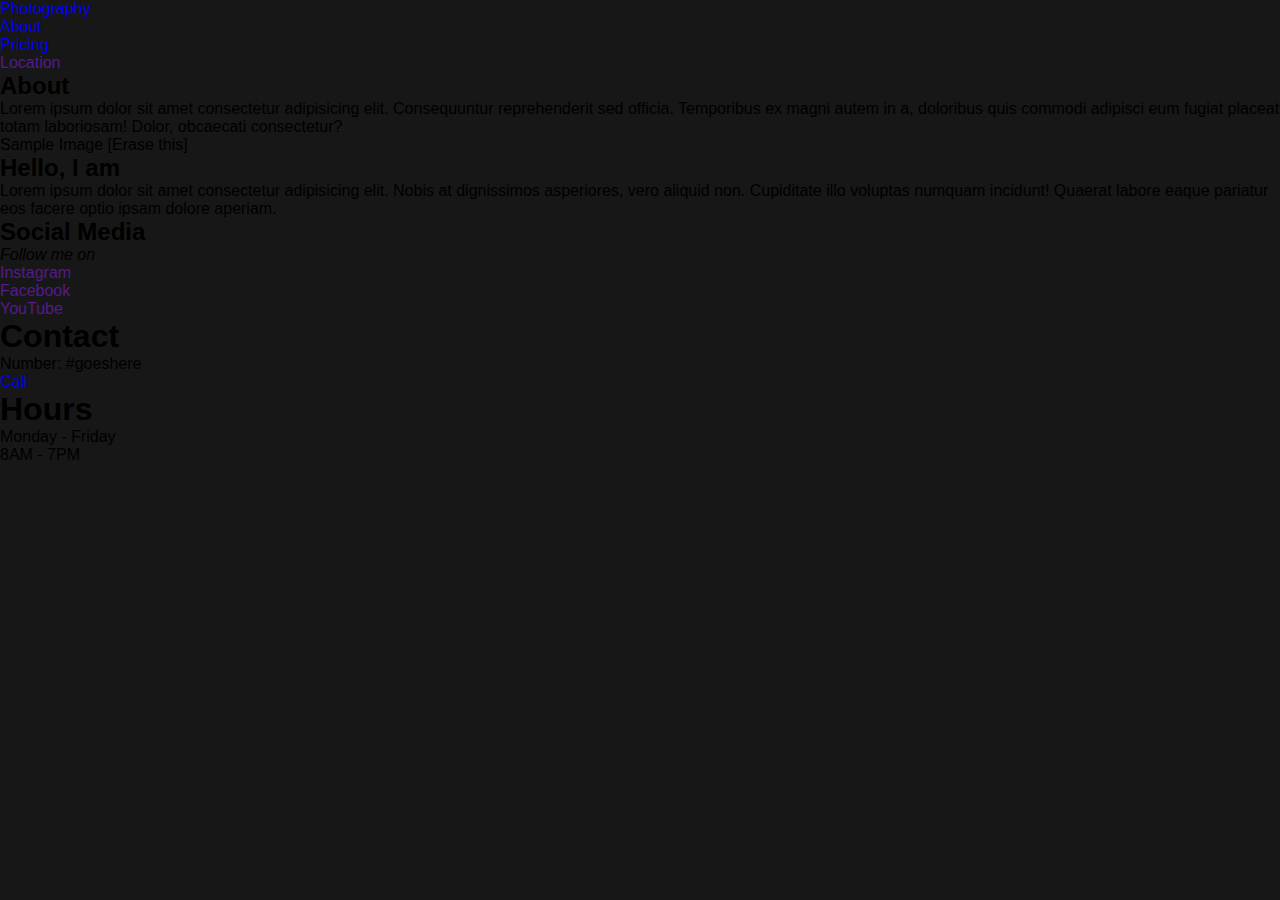
==== complex/about.html @ 6507aab0 "Add files via upload" ====
<!DOCTYPE html>
<html>

<head>
    <meta charset="utf-8">
    <meta http-equiv="X-UA-Compatible" content="IE=edge">
    <title></title>
    <meta name="description" content="">
    <meta name="viewport" content="width=device-width, initial-scale=1">
    <link rel="stylesheet" href="css/style.css">
</head>

<nav class="nav">
    <section class="nav-logo">
        <a href="index.html" class="nav-logo-h2">Photography</a>
    </section>

    <ul class="nav-ul">
        <li class="nav-li"><a href="about.html" class="nav-a">About</a></li>
        <li class="nav-li"><a href="price.html" class="nav-a">Pricing</a></li>
        <li class="nav-li"><a href="" class="nav-a">Location</a></li>
    </ul>
</nav>


<header class="header">
    <h2 class="header-h2">
        About
    </h2>
    <p class="header-p">
        Lorem ipsum dolor sit amet consectetur adipisicing elit. Consequuntur reprehenderit sed officia. Temporibus ex
        magni autem in a, doloribus quis commodi adipisci eum fugiat placeat totam laboriosam! Dolor, obcaecati
        consectetur?
    </p>
</header>

<section class="grid-about">
    <article class="g-two">
        <section class="grid-portrait">
            <div class="g-p-div">Sample Image [Erase this]
                <!--<img class="bio-pic" src="images/1.jpg">-->
            </div>
        </section>

        <article class="grid-bio">
            <h2 class="grid-bio-h2">Hello, I am</h2>
            <p class="grid-p">
                Lorem ipsum dolor sit amet consectetur adipisicing elit. Nobis at dignissimos asperiores, vero aliquid
                non. Cupiditate illo voluptas numquam incidunt! Quaerat labore eaque pariatur eos facere optio ipsam
                dolore aperiam.
            </p>
        </article>


    </article>
</section>

<section class="quote-c">
    <h2 class="quote-h3">Social Media</h2>
    <em class="em">Follow me on</em>
    <div class="quote-c-socials">
        <ul class="socials-ul">
            <li class="socials-li"><a href="" class="socials-a">Instagram</a></li>
            <li class="socials-li"><a href="" class="socials-a">Facebook</a></li>
            <li class="socials-li"><a href="" class="socials-a">YouTube</a></li>
        </ul>
    </div>
</section>

<footer>
    <section class="footer-social">
        <h1 class="footer-h1">Contact</h1>
        <p class="footer-p">Number: #goeshere
        </p>
        <a href="#" class="footer-btn">Call</a>
    </section>

    <section class="footer-info" id="footer">
        <h1 class="footer-i-p">Hours</h1>
        <p class="footer-i-a">Monday - Friday</p>
        <p class="footer-i-a">8AM - 7PM</p>
    </section>

</footer>
</body>

</html>
---- complex/css/style.css ----
* {
    margin: 0;
    padding: 0;
    box-sizing: border-box;
    font-family: sans-serif;
}

/* General Settings */
li {
    list-style-type: none;
}

a {
    text-decoration: none;
}

:root {
    --bg: #171717;
    --bg-link: #fff;
    --overlay-bg: whitesmoke;
    --overlay-link: #333;
}

body {
    background-color: var(--bg);
}

/* Header Settings */
.header-container {
    height: 100px;
    width: 100%;
    display: flex;
    align-items: center;
    justify-content: space-around;
    background-color: var(--bg);
}

.logo {
    color: var(--bg-link);
}

/* Overlay Header */
.header-container-2 {
    height: 100px;
    width: 100%;
    display: flex;
    align-items: center;
    justify-content: space-around;
}

.logo-nav {
    color: var(--overlay-link);
}

.close-1 {
    font-size: 30px;
    transition: .3s ease-in-out;
    color: var(--overlay-link);
}

.close-1:hover {
    color: lightgray;
    cursor: pointer;
}

/* Default Toggle Style */
.menu-toggle {
    width: 2rem;
    height: 1rem;
    cursor: pointer;
    display: flex;
    flex-direction: column;
    justify-content: space-around;
}

.menu-toggle span:nth-child(1) {
    width: 70%;
    height: 2px;
    background-color: var(--bg-link);
    transition: 0.5s;
}
.menu-toggle span:nth-child(2) {
    width: 100%;
    height: 2px;
    background-color: var(--bg-link);
}

.menu-toggle:hover span {
    width: 100%;
    opacity: 0.5;
    transition: 0.5s;
}

/*** Overlay Menu Styles ***/
.menu {
    position: fixed;
        left: 0;
        top: -100vh; /* Hides menu ontop*/
    width: 100%;
    height: 100vh;
    background-color: var(--overlay-bg);
    transition: 0.2s;
}

/*** Reveal Overlay ***/
.menu.active {
    top: 0;
    transition: 0.2s;
}

.menu ul {
    margin-top: 70px;
    display: flex;
    flex-direction: column;
    align-items: center;
    justify-content: space-between;
    height: 340px;
}

.nav-link {
    position: relative; /* To use hover effect */
        left: 0;
    color: var(--overlay-link-c);
    text-decoration: none;
    font-size: 1.3rem;
    transition: 0.5s;
    opacity: 0;
    color: var(--overlay-link);
}

.nav-link.active {
    opacity: 1;
    transition: 0.5s;
}

.nav-link.active:hover {
    color: black;
    left: 10%;
    transition: 0.5s;
}

/* Footer Style */
.footer {
    display: flex;
    align-items: center;
    justify-content: space-around;
    height: 100px;
}

.footer-h3, .footer-s {color:  var(--bg-link)}
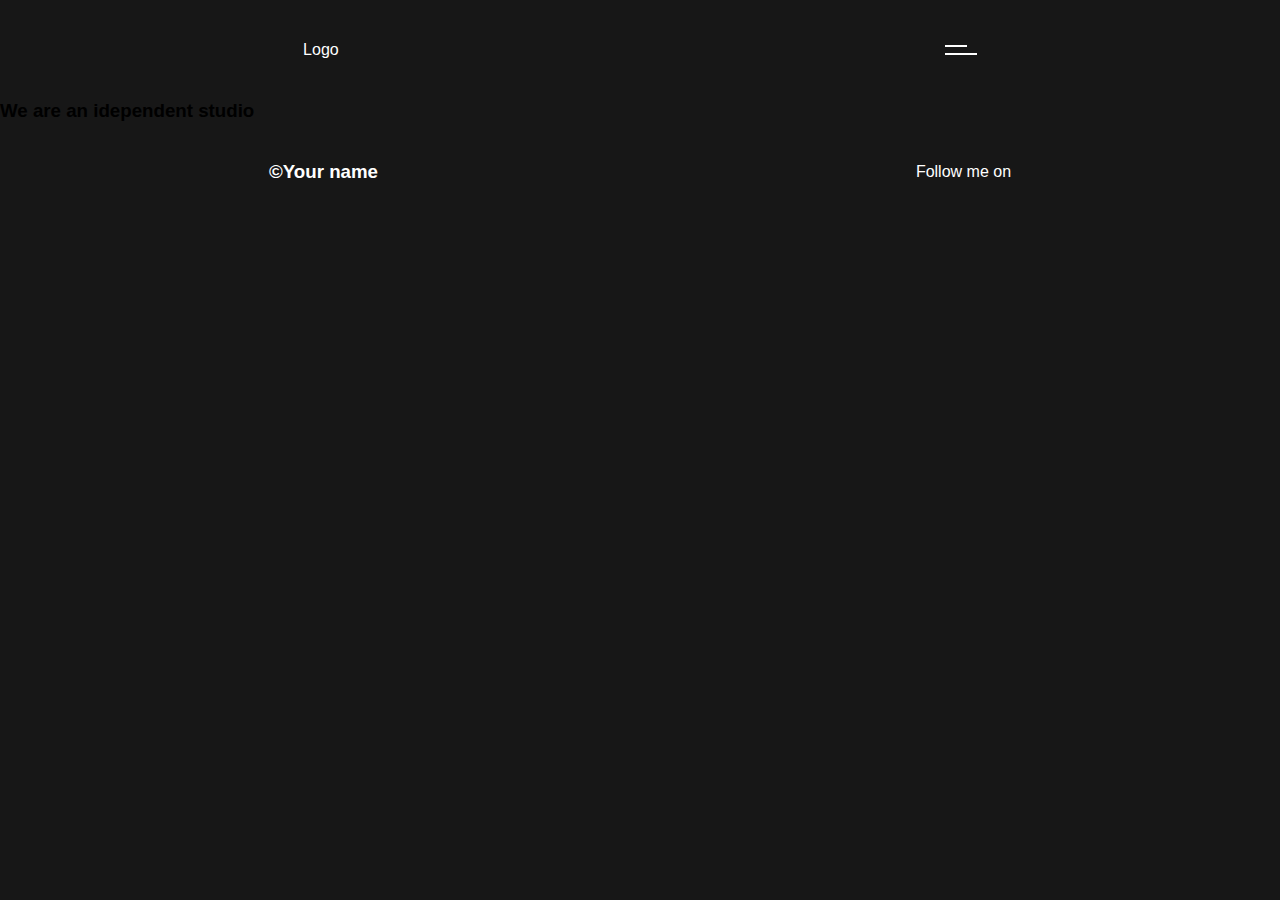
==== commit 212e99fd: "Add files via upload" ====
--- a/complex/about.html
+++ b/complex/about.html
@@ -4,84 +4,50 @@
 <head>
     <meta charset="utf-8">
     <meta http-equiv="X-UA-Compatible" content="IE=edge">
-    <title></title>
-    <meta name="description" content="">
+    <title>Complex Site</title>
+    <meta name="description" content="This is a sample gallery website made from scratch">
     <meta name="viewport" content="width=device-width, initial-scale=1">
     <link rel="stylesheet" href="css/style.css">
+    <link rel="stylesheet" href="css/style-two.css">
 </head>
 
-<nav class="nav">
-    <section class="nav-logo">
-        <a href="index.html" class="nav-logo-h2">Photography</a>
+<body>
+    <header class="header-container">
+        <a href="index.html" class="logo">Logo</a>
+        <div class="menu-toggle">
+            <span></span>
+            <span></span>
+        </div>
+    </header>
+
+    <!--This will get revealed this JS-->
+    <nav class="menu">
+        <header class="header-container-2">
+            <a href="index.html" class="logo-nav">Logo</a>
+            <div class="menu-close">
+                <span class="close-1">x</span>
+            </div>
+        </header>
+        <ul>
+            <li><a class="nav-link active-link" href="index.html">Home</a></li>
+            <li><a class="nav-link" href="about.html">About</a></li>
+            <li><a class="nav-link" href="#">Gallery</a></li>
+            <li><a class="nav-link" href="#">Contact</a></li>
+        </ul>
+    </nav>
+
+    <section class="about-container">
+        <h3>We are an idependent studio</h3>
     </section>
 
-    <ul class="nav-ul">
-        <li class="nav-li"><a href="about.html" class="nav-a">About</a></li>
-        <li class="nav-li"><a href="price.html" class="nav-a">Pricing</a></li>
-        <li class="nav-li"><a href="" class="nav-a">Location</a></li>
-    </ul>
-</nav>
+
+    <footer class="footer">
+        <h3 class="footer-h3">©Your name</h3>
+        <a class="footer-s">Follow me on</a>
+    </footer>
 
 
-<header class="header">
-    <h2 class="header-h2">
-        About
-    </h2>
-    <p class="header-p">
-        Lorem ipsum dolor sit amet consectetur adipisicing elit. Consequuntur reprehenderit sed officia. Temporibus ex
-        magni autem in a, doloribus quis commodi adipisci eum fugiat placeat totam laboriosam! Dolor, obcaecati
-        consectetur?
-    </p>
-</header>
-
-<section class="grid-about">
-    <article class="g-two">
-        <section class="grid-portrait">
-            <div class="g-p-div">Sample Image [Erase this]
-                <!--<img class="bio-pic" src="images/1.jpg">-->
-            </div>
-        </section>
-
-        <article class="grid-bio">
-            <h2 class="grid-bio-h2">Hello, I am</h2>
-            <p class="grid-p">
-                Lorem ipsum dolor sit amet consectetur adipisicing elit. Nobis at dignissimos asperiores, vero aliquid
-                non. Cupiditate illo voluptas numquam incidunt! Quaerat labore eaque pariatur eos facere optio ipsam
-                dolore aperiam.
-            </p>
-        </article>
-
-
-    </article>
-</section>
-
-<section class="quote-c">
-    <h2 class="quote-h3">Social Media</h2>
-    <em class="em">Follow me on</em>
-    <div class="quote-c-socials">
-        <ul class="socials-ul">
-            <li class="socials-li"><a href="" class="socials-a">Instagram</a></li>
-            <li class="socials-li"><a href="" class="socials-a">Facebook</a></li>
-            <li class="socials-li"><a href="" class="socials-a">YouTube</a></li>
-        </ul>
-    </div>
-</section>
-
-<footer>
-    <section class="footer-social">
-        <h1 class="footer-h1">Contact</h1>
-        <p class="footer-p">Number: #goeshere
-        </p>
-        <a href="#" class="footer-btn">Call</a>
-    </section>
-
-    <section class="footer-info" id="footer">
-        <h1 class="footer-i-p">Hours</h1>
-        <p class="footer-i-a">Monday - Friday</p>
-        <p class="footer-i-a">8AM - 7PM</p>
-    </section>
-
-</footer>
+    <script src="js/script.js"></script>
 </body>
 
 </html>--- a/complex/css/style-two.css
+++ b/complex/css/style-two.css
@@ -0,0 +1,95 @@
+/* Image Gallery Grid Styling */
+.gallery {
+    display: grid;
+    grid-template-columns: 1fr 1fr;
+    grid-template-rows: repeat(3, 220px);
+    gap: 1em;
+    width: 80vw;
+    margin: 10px auto 80px;
+}
+
+.image {
+    height: 100%;
+    width: 100%;
+    object-fit: cover;
+    opacity: 0;
+}
+
+.image.active {
+    opacity: 1;
+    transition: all 0.5s;
+}
+
+.image:hover {
+    cursor: zoom-in;
+}
+
+/* Main Modal overylay, Position fixed to cover whole screen*/
+.overlay {
+    background-color: whitesmoke;
+    display: flex;
+    align-items: center;
+    justify-content: center;
+    flex-direction: column;
+    position: fixed; /* Must place first in HTML File, Fixed to cover whole screen from top */
+        left: 0;
+        bottom: 0;
+        right: 0;
+    height: 100vh;
+    width: 100%;
+    transition: 500ms ease-in-out;
+    opacity: 0;
+    z-index: -1; /* Hides gallery */
+}
+
+.overlay.active:hover {
+    cursor: pointer;
+}
+
+/* Center elements inside modal when open is activated */
+.overlay.active {
+    z-index: 3; /* Allows it to come infront */
+    opacity: 1;
+    height: 100vh; 
+    width: 100%; 
+}
+  
+/* Inner Modal Overlay style*/
+.overlay-inner {
+    width: 340px;
+    height: 320px;
+}
+
+/* Styling for each grabbed picture */
+.overlayImage {
+    height: 100%;
+    width: 100%;
+    object-fit: cover;
+}
+  
+/* Close button style */
+.close {
+    position: absolute;
+        top: 10vh;
+        right: 10%;
+    font-size: 20px;
+    padding-right: 10px;
+    padding-left: 10px;
+    padding-bottom: 2px;
+    background: black;
+    color: #fff;
+    transition: 0.5s ease-in-out;
+}
+
+.close:hover {
+    cursor: pointer;
+    background: lightgray;
+    color: black;
+}
+
+/* Media query */
+@media screen and (max-width: 50em) {
+    .gallery {
+        grid-template-columns: 1fr;
+    }
+}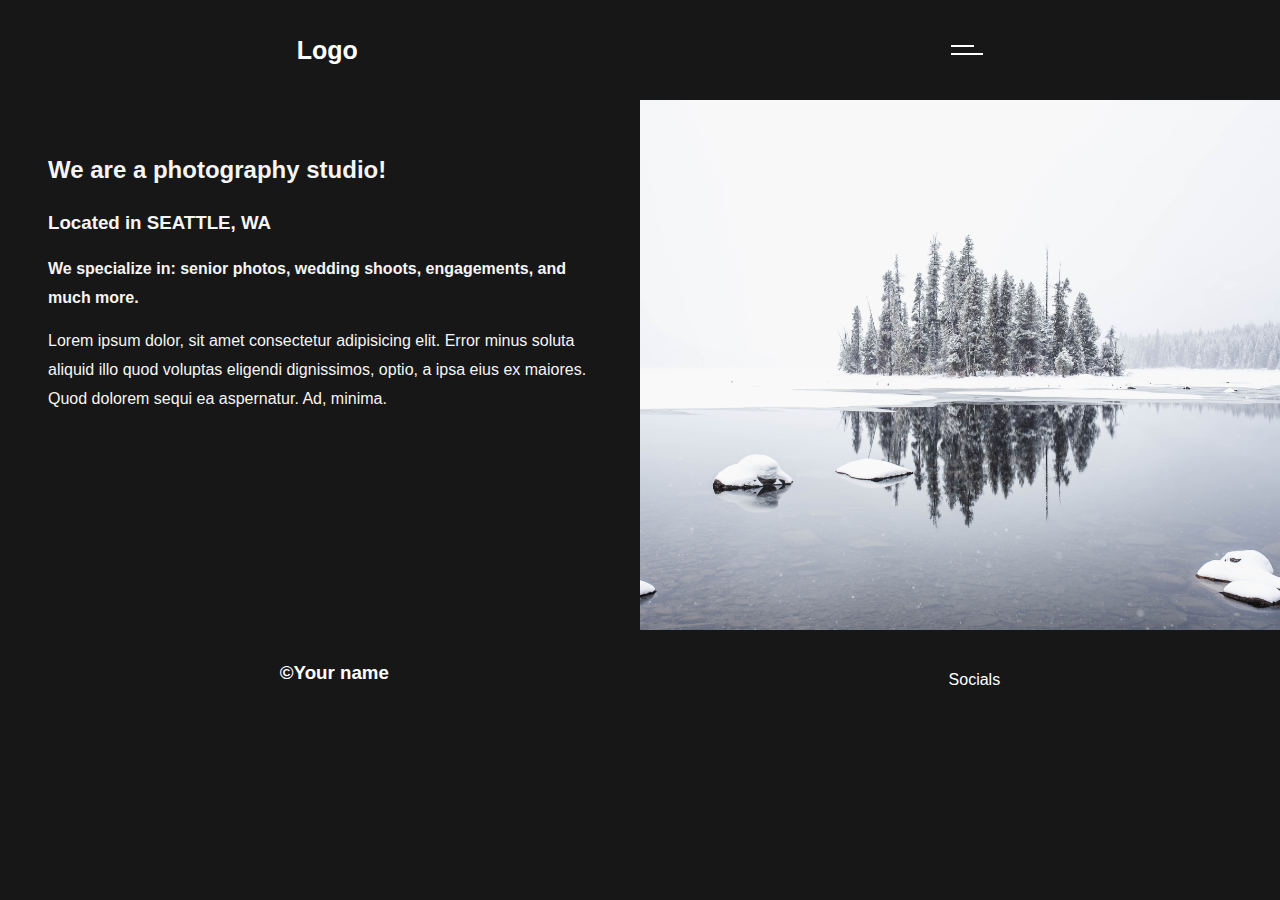
==== commit 394660ef: "Add about page" ====
--- a/complex/about.html
+++ b/complex/about.html
@@ -37,15 +37,26 @@
     </nav>
 
     <section class="about-container">
-        <h3>We are an idependent studio</h3>
+        <article class="about-container-a">
+            <h2 class="about-h3">We are a photography studio!</h2>
+            <h3>Located in SEATTLE, WA</h3>
+            <h4>
+                We specialize in: senior photos, wedding shoots, engagements, and much more.
+            </h4>
+            <p>Lorem ipsum dolor, sit amet consectetur adipisicing elit. Error minus soluta aliquid illo quod voluptas
+                eligendi dignissimos, optio, a ipsa eius ex maiores. Quod dolorem sequi ea aspernatur. Ad, minima.</p>
+        </article>
+
+        <div class="container">
+            <img src="img/2.jpg" alt="First Image" class="image-c">
+            <div class="container-overlay"></div>
+        </div>
     </section>
-
 
     <footer class="footer">
         <h3 class="footer-h3">©Your name</h3>
-        <a class="footer-s">Follow me on</a>
+        <a class="footer-s">Socials</a>
     </footer>
-
 
     <script src="js/script.js"></script>
 </body>
--- a/complex/css/style.css
+++ b/complex/css/style.css
@@ -3,6 +3,7 @@
     padding: 0;
     box-sizing: border-box;
     font-family: sans-serif;
+    line-height: 1.8;
 }
 
 /* General Settings */
@@ -21,6 +22,10 @@
     --overlay-link: #333;
 }
 
+h2,h3,h4 {
+    margin-bottom: 15px;
+}
+
 body {
     background-color: var(--bg);
 }
@@ -37,6 +42,8 @@
 
 .logo {
     color: var(--bg-link);
+    font-size: 25px;
+    font-weight: bolder;
 }
 
 /* Overlay Header */
@@ -50,6 +57,8 @@
 
 .logo-nav {
     color: var(--overlay-link);
+    font-size: 25px;
+    font-weight: bold;
 }
 
 .close-1 {
@@ -99,7 +108,8 @@
     width: 100%;
     height: 100vh;
     background-color: var(--overlay-bg);
-    transition: 0.2s;
+    transition: 0.4s;
+    z-index: 5;
 }
 
 /*** Reveal Overlay ***/
@@ -147,4 +157,71 @@
     height: 100px;
 }
 
-.footer-h3, .footer-s {color:  var(--bg-link)}+.footer-h3, .footer-s {color:  var(--bg-link)}
+
+/***** ABOUT PAGE STYLING ******/
+.about-container {
+    color: var(--overlay-bg);
+    display: grid;
+    height: 530px;
+    grid-template-columns: 1fr 1fr;
+    overflow: hidden;
+}
+
+.about-container-a {
+    grid-area: 1 / 1 / 2 / 2;
+    display: flex;
+    padding: 3em;
+    display: flex;
+    flex-direction: column;
+}
+
+.container {
+    position: relative;
+    background-color:var(--bg);
+}
+
+.container-overlay {
+    position: absolute;
+    bottom: 0%;
+    left: 0;
+    right: 0;
+    background-color:var(--bg);
+    width: 100%;
+    height: 100%;
+    transform: translateY(530px);
+    padding: 4em;
+    animation: curtainY 1.6s ease-in-out;
+    z-index: 4;
+}
+
+.image-c {
+    height: 100%;
+    width: 100%;
+    object-fit: cover;
+    opacity: 1;
+    animation: opaque 1.6s ease-in-out;
+}
+
+/* Animations */
+@keyframes curtainY {
+    0% {
+        transform: translateY(0px);
+    }
+}
+
+@keyframes opaque {
+    0% {
+        opacity: 0;
+    }
+}
+
+@media only screen and (max-width: 800px) {
+    .about-container {
+        grid-template-columns: 1fr;
+        height: auto;
+    }
+    .about-container-a {
+        padding: 2em;
+    }
+}--- a/complex/css/style-two.css
+++ b/complex/css/style-two.css
@@ -1,8 +1,8 @@
 /* Image Gallery Grid Styling */
 .gallery {
     display: grid;
-    grid-template-columns: 1fr 1fr;
-    grid-template-rows: repeat(3, 220px);
+    grid-template-columns: 1fr 1fr 1fr;
+    grid-template-rows: 300px 200px 300px;
     gap: 1em;
     width: 80vw;
     margin: 10px auto 80px;
@@ -26,15 +26,16 @@
 
 /* Main Modal overylay, Position fixed to cover whole screen*/
 .overlay {
-    background-color: whitesmoke;
+    background: rgba(0, 0, 0, 0.9);
     display: flex;
     align-items: center;
     justify-content: center;
     flex-direction: column;
     position: fixed; /* Must place first in HTML File, Fixed to cover whole screen from top */
-        left: 0;
+        left: 0%;
+        right: 0;
         bottom: 0;
-        right: 0;
+        top: 0;
     height: 100vh;
     width: 100%;
     transition: 500ms ease-in-out;
@@ -56,8 +57,9 @@
   
 /* Inner Modal Overlay style*/
 .overlay-inner {
-    width: 340px;
-    height: 320px;
+    width: 350px;
+    height: 340px;
+    pointer-events: none;
 }
 
 /* Styling for each grabbed picture */
@@ -87,9 +89,44 @@
     color: black;
 }
 
+#btn1 {
+    position: absolute;
+        top: 50vh;
+        left: 10%;
+    background-color: rgba(0, 0, 0, 0.7);
+    font-size: 20px;
+    padding-right: 10px;
+    padding-left: 10px;
+    padding-bottom: 2px;
+    color: grey;
+    border: none;
+    transition: .3s ease-in;
+    z-index:10;
+}
+
+#btn2 {
+    position: absolute;
+        top: 50vh;
+        right: 10%;
+    background-color:rgba(0, 0, 0, 0.7);
+    font-size: 20px;
+    padding-right: 10px;
+    padding-left: 10px;
+    padding-bottom: 2px;
+    color: grey;
+    border: none;
+    transition: .3s ease-in;
+    z-index: 3;
+}
+
+#btn1:hover{cursor: pointer;color: #fff;}
+
+#btn2:hover{ cursor: pointer; color: #fff;}
+
 /* Media query */
-@media screen and (max-width: 50em) {
+@media screen and (max-width: 60em) {
     .gallery {
         grid-template-columns: 1fr;
+        grid-template-rows: auto;
     }
 }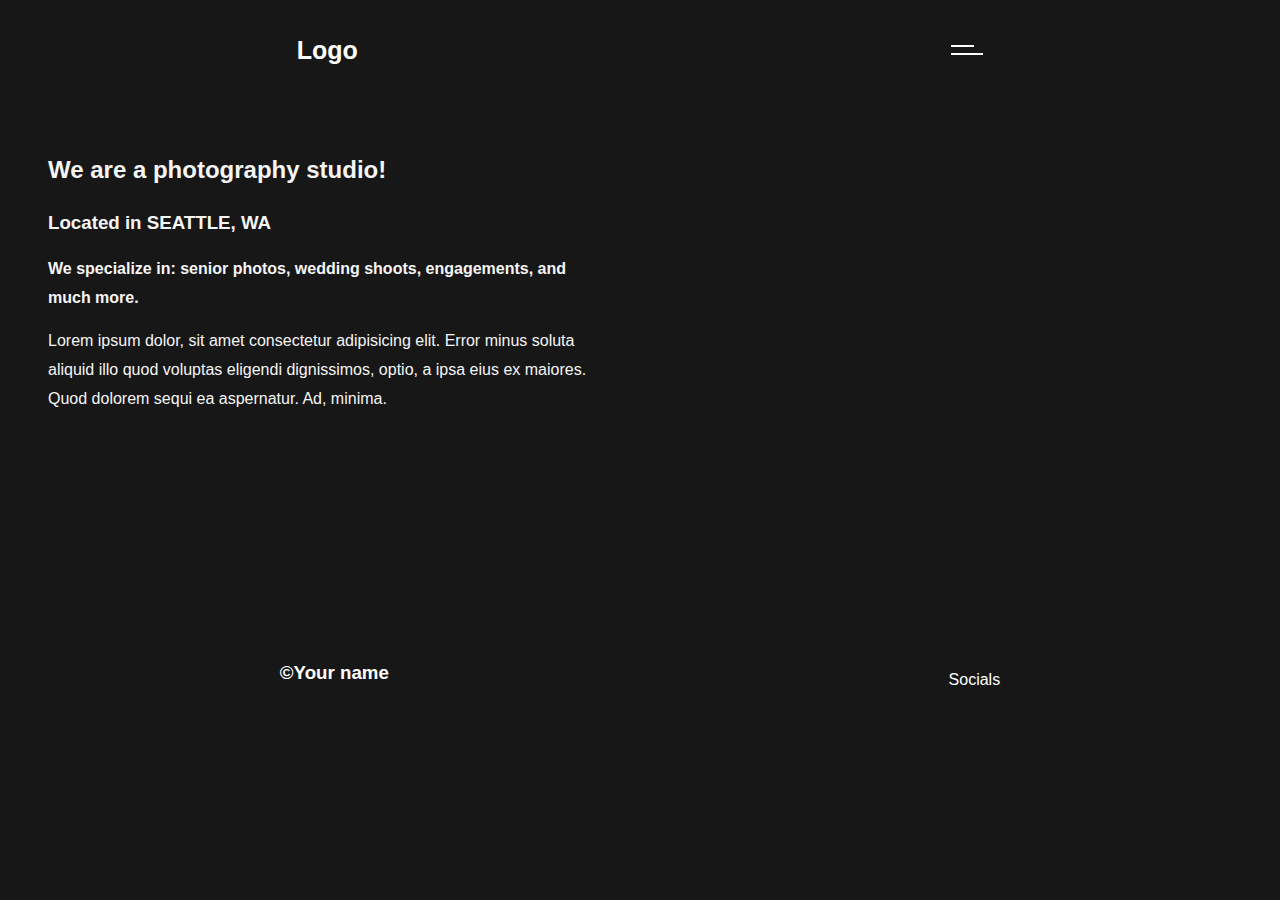
==== commit 0a96ec1e: "Add files via upload" ====
--- a/complex/about.html
+++ b/complex/about.html
@@ -8,7 +8,6 @@
     <meta name="description" content="This is a sample gallery website made from scratch">
     <meta name="viewport" content="width=device-width, initial-scale=1">
     <link rel="stylesheet" href="css/style.css">
-    <link rel="stylesheet" href="css/style-two.css">
 </head>
 
 <body>
@@ -20,7 +19,7 @@
         </div>
     </header>
 
-    <!--This will get revealed this JS-->
+    <!--This will get revealed with JS-->
     <nav class="menu">
         <header class="header-container-2">
             <a href="index.html" class="logo-nav">Logo</a>
@@ -46,11 +45,6 @@
             <p>Lorem ipsum dolor, sit amet consectetur adipisicing elit. Error minus soluta aliquid illo quod voluptas
                 eligendi dignissimos, optio, a ipsa eius ex maiores. Quod dolorem sequi ea aspernatur. Ad, minima.</p>
         </article>
-
-        <div class="container">
-            <img src="img/2.jpg" alt="First Image" class="image-c">
-            <div class="container-overlay"></div>
-        </div>
     </section>
 
     <footer class="footer">
